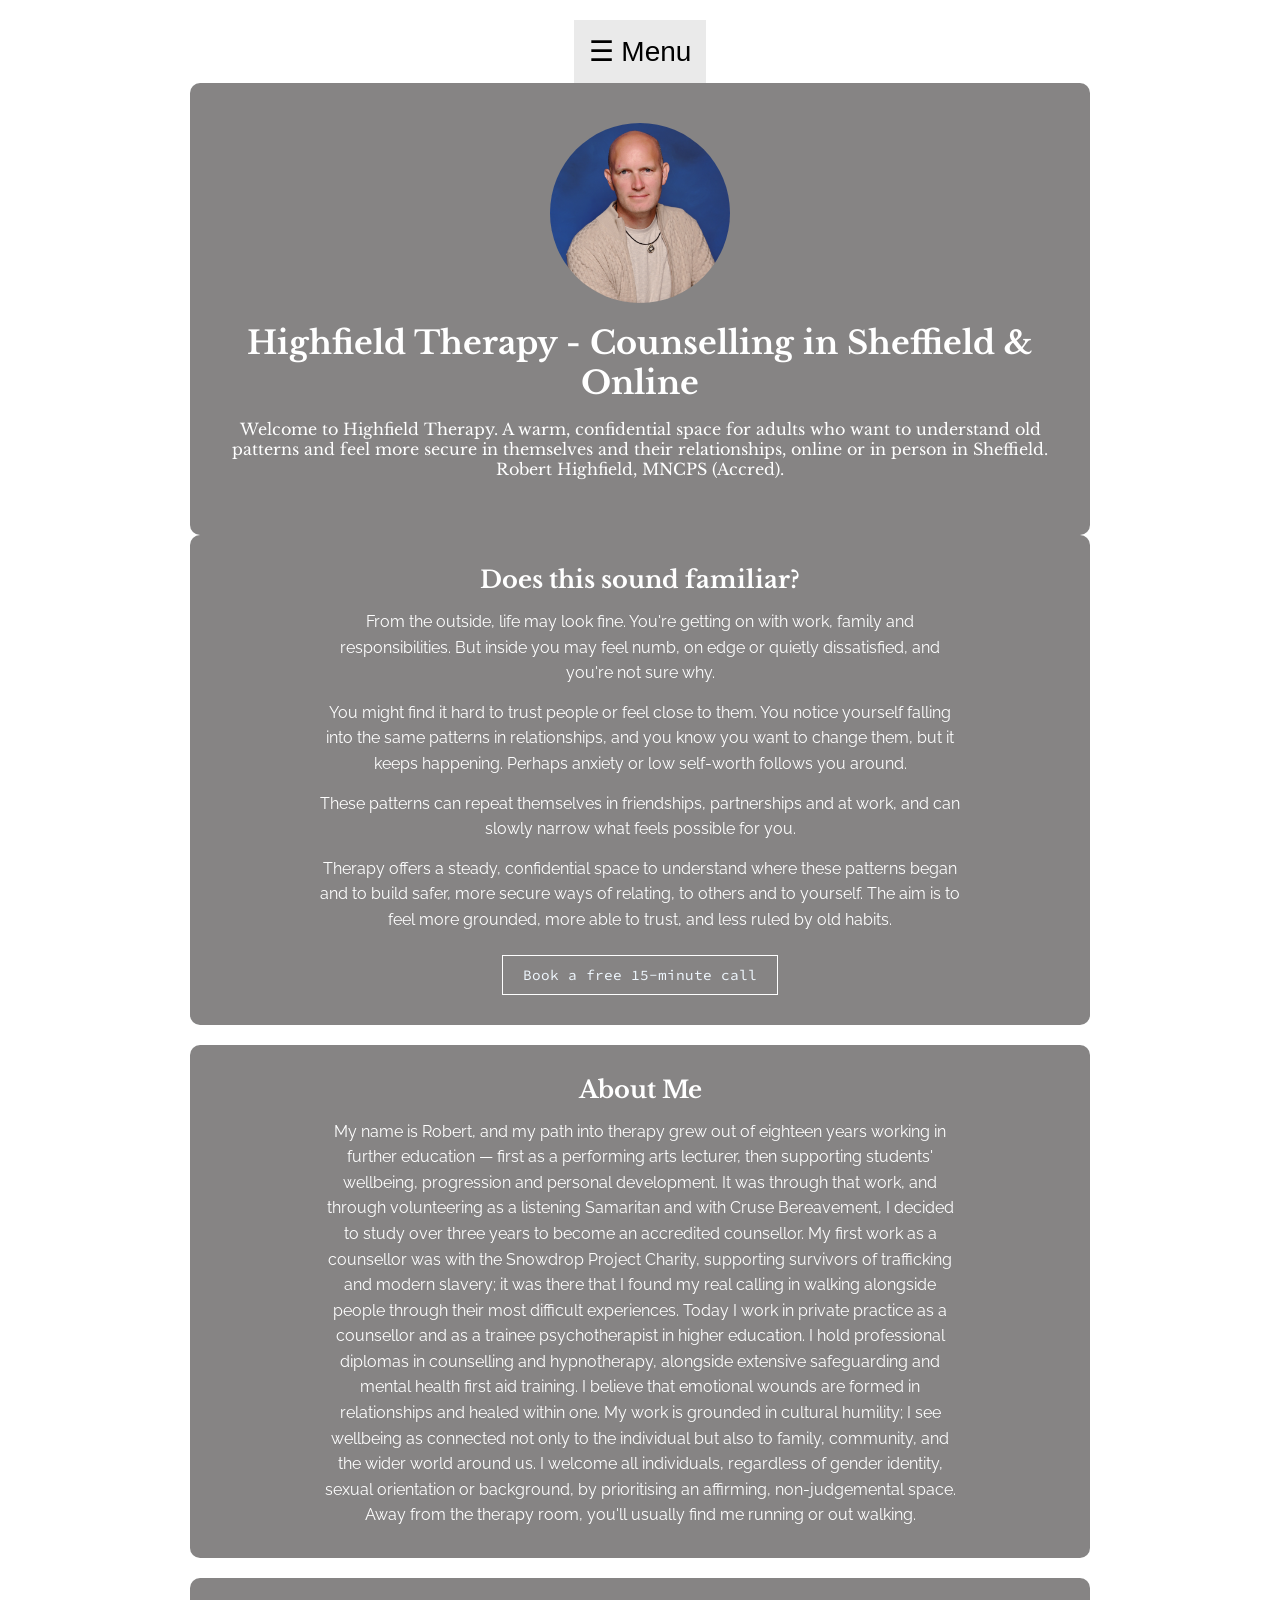
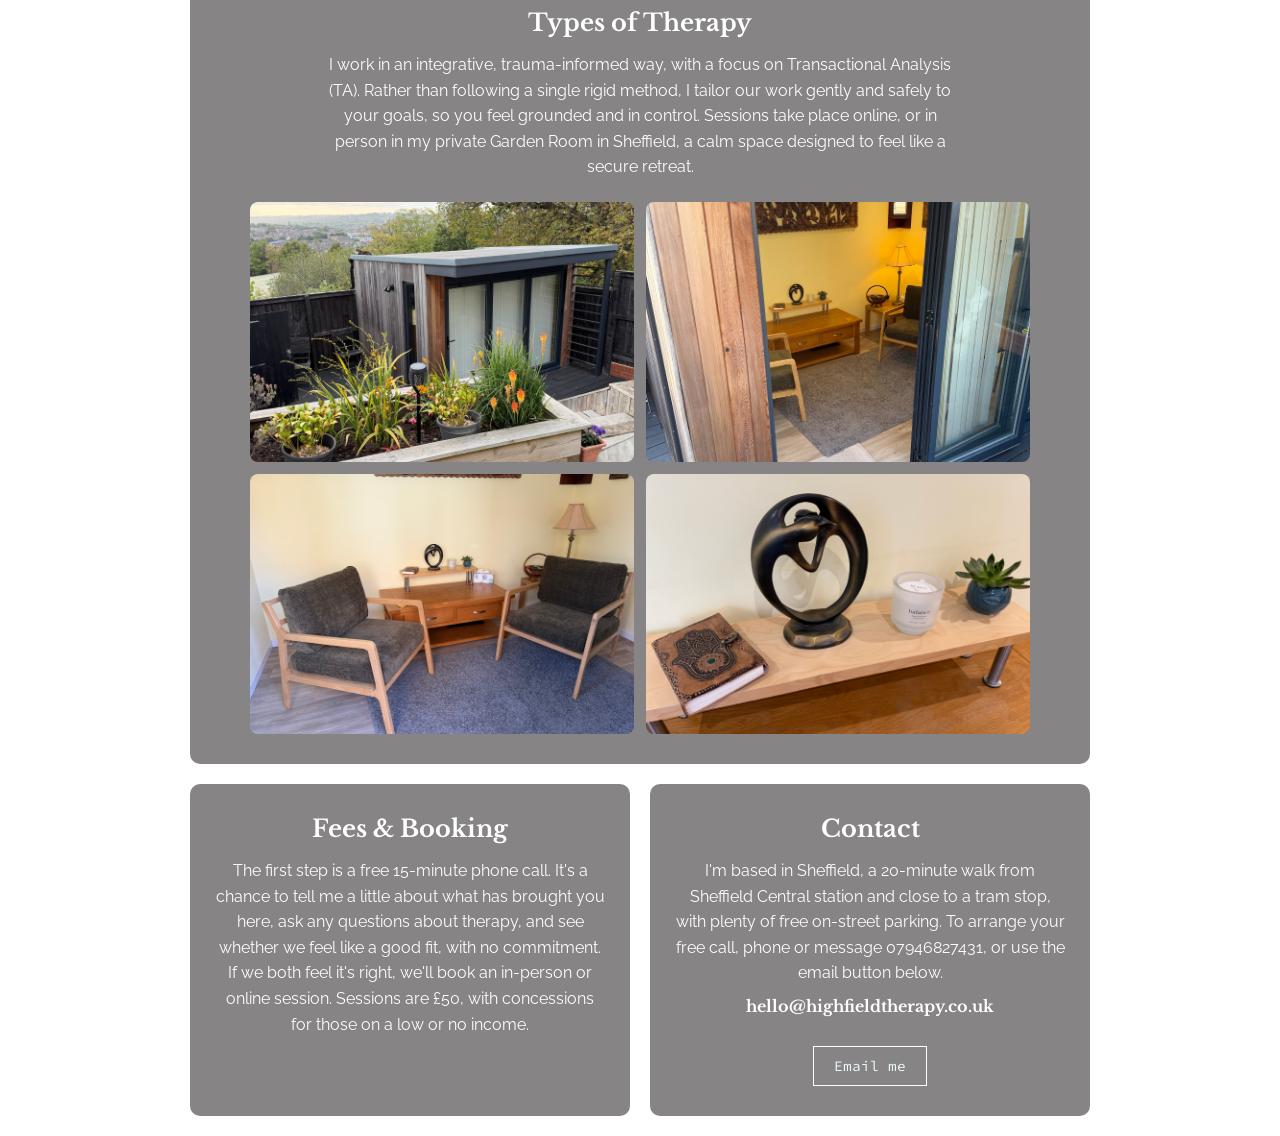
==== index.html @ 1ea90a96 "Refactor index.html to improve structure and styling" ====
<!DOCTYPE html>
<html lang="en-GB">
<head>
    <meta charset="UTF-8">
    <meta name="viewport" content="width=device-width, initial-scale=1.0">
    <title>Counselling in Sheffield &amp; Online | Highfield Therapy</title>
    <meta name="description" content="Warm, confidential counselling in Sheffield and online for adults who want to understand old patterns and feel more secure in themselves and their relationships. NCPS accredited. Book a free 15-minute call.">
    <link rel="canonical" href="https://highfieldtherapy.co.uk/">

    <meta property="og:type" content="website">
    <meta property="og:title" content="Counselling in Sheffield &amp; Online | Highfield Therapy">
    <meta property="og:description" content="A warm, confidential space for adults who want to understand old patterns and feel more secure in themselves and their relationships. Free 15-minute call.">
    <meta property="og:url" content="https://highfieldtherapy.co.uk/">
    <meta property="og:image" content="https://highfieldtherapy.co.uk/Profilephoto.JPG">

    <script type="application/ld+json">
    {
      "@context": "https://schema.org",
      "@type": "ProfessionalService",
      "name": "Highfield Therapy",
      "description": "Counselling in Sheffield and online for adults, with a focus on relational patterns, trust and self-worth.",
      "url": "https://highfieldtherapy.co.uk/",
      "email": "hello@highfieldtherapy.co.uk",
      "telephone": "+447946827431",
      "areaServed": "Sheffield",
      "priceRange": "£50"
    }
    </script>

    <link rel="stylesheet" href="styles.css">
</head>
<body>
    <style>
  /* Hamburger menu (unchanged) */
  #menu-toggle { display: none; }
  .nav-links { display: none; list-style-type: none; padding: 0; margin: 0; background-color: #f9f9f9; }
  #menu-toggle:checked + .nav-links { display: block; }
  .hamburger { font-size: 28px; cursor: pointer; display: block; padding: 15px; background: #eaeaea; }
  .nav-links li a { display: block; padding: 15px; text-decoration: none; color: #333; border-bottom: 1px solid #ddd; }
  .nav-links li a:hover { background-color: #ddd; }

  /* Profile photo */
  .profile-photo { display: block; margin: 0 auto 20px; width: 180px; height: 180px; object-fit: cover; border-radius: 50%; }

  .Frame { width: min(94vw, 900px); }

  /* Full-width content bands */
  .band { width: min(94vw, 900px); margin: 0 auto 20px; }

  /* Fees and Contact side by side on wider screens */
  .pair { width: min(94vw, 900px); margin: 0 auto 20px; display: grid; grid-template-columns: 1fr; gap: 20px; }

  .section {
    padding: 30px 24px;
    text-align: center;
    background-color: rgba(5,2,2,0.482);
    border-radius: 10px;
    font-family: 'Libre Baskerville', serif;
    color: white;
    scroll-margin-top: 20px;
  }
  .section h2 { font-size: 1.5em; margin: 0 0 15px 0; }
  .section p {
    font-family: 'Raleway', sans-serif;
    font-size: 1em;
    line-height: 1.6em;
    margin: 0 auto 14px;
    max-width: 640px;
  }
  .section p:last-of-type { margin-bottom: 0; }

  /* Call-to-action link, styled like the Contact button */
  .cta {
    display: inline-block;
    margin-top: 22px;
    padding: 10px 20px;
    font-size: 0.9em;
    font-family: 'Source Code Pro', monospace;
    background-color: transparent;
    color: aliceblue;
    border: 1px solid white;
    text-decoration: none;
  }
  .cta:hover { background-color: #d9d5d5dc; color: black; }

  /* Garden room photos */
  .room-photos { display: grid; grid-template-columns: 1fr; gap: 12px; margin: 22px auto 0; max-width: 780px; }
  .room-photos img { width: 100%; height: 260px; object-fit: cover; border-radius: 8px; display: block; }

  @media (min-width: 700px) {
    .pair { grid-template-columns: 1fr 1fr; }
    .room-photos { grid-template-columns: 1fr 1fr; }
  }
</style>

<nav>
  <label for="menu-toggle" class="hamburger">&#9776; Menu</label>
  <input type="checkbox" id="menu-toggle">
  <ul class="nav-links">
    <li><a href="#about">About Me</a></li>
    <li><a href="#therapy">Types of Therapy</a></li>
    <li><a href="#fees">Fees &amp; Booking</a></li>
    <li><a href="#contact">Contact</a></li>
  </ul>
</nav>

<div class="Frame">
    <img src="Profilephoto.JPG" alt="Robert Highfield, counsellor in Sheffield" class="profile-photo">
    <h1 id="Title">Highfield Therapy</h1>
    <p id="Welcome">Welcome to Highfield Therapy. A warm, confidential space for adults who want to understand old patterns and feel more secure in themselves and their relationships, online or in person in Sheffield. Robert Highfield, MNCPS (Accred).</p>
</div>

<div class="band">
  <section id="intro" class="section">
    <h2>Does this sound familiar?</h2>
    <p id="situationText"></p>
    <p id="problemText"></p>
    <p id="implicationText"></p>
    <p id="payoffText"></p>
    <a href="#fees" class="cta" id="ctaBtn"></a>
  </section>
</div>

<div class="band">
  <section id="about" class="section">
    <h2>About Me</h2>
    <p id="aboutText"></p>
  </section>
</div>

<div class="band">
  <section id="therapy" class="section">
    <h2>Types of Therapy</h2>
    <p id="therapyText"></p>
    <div class="room-photos">
      <img src="gardenroom1.jpg" alt="The garden room, a private therapy space in a quiet, leafy part of Sheffield, with steps leading down to the door" loading="lazy">
      <img src="gardenroomopendoor.jpg" alt="The garden room door open, inviting you in" loading="lazy">
      <img src="insidegardenroom.jpg" alt="Two chairs inside the garden room, where our sessions take place" loading="lazy">
      <img src="internaltherapyroom.jpg" alt="A shelf in the therapy room with a candle, a small statue of two figures meeting, a houseplant and a journal" loading="lazy">
    </div>
  </section>
</div>

<div class="pair">
  <section id="fees" class="section">
    <h2>Fees &amp; Booking</h2>
    <p id="feesText"></p>
  </section>
  <section id="contact" class="section">
    <h2>Contact</h2>
    <p id="contactText"></p>
    <h5 id="Email"></h5>
    <button id="submitBtn">Contact Us</button>
  </section>
</div>

    <script src="script.js"></script>
</body>
</html>
---- styles.css ----
@import url('https://fonts.googleapis.com/css2?family=Libre+Baskerville:ital,wght@0,400;0,700;1,400&family=Raleway:wght@100..900&family=Source+Code+Pro:wght@200..900&display=swap'); *,*::before,*::after{box-sizing:border-box}body{margin:0;padding:0;min-height:100vh;font-family:Arial,sans-serif;background:url('https://images.unsplash.com/photo-1503435980610-a51f3ddfee50?q=80&w=1287&auto=format&fit=crop&ixlib=rb-4.1.0&ixid=M3wxMjA3fDB8MHxwaG90by1wYWdlfHx8fGVufDB8fHx8fA%3D%3D') center / cover no-repeat fixed;display:flex;flex-direction:column;align-items:center;justify-content:flex-start;padding-top:20px}.navbar{width:100%;background-color:rgba(0,0,0,0.5);padding:15px 0;position:sticky;top:0;z-index:100;margin-bottom:20px}.nav-links{list-style:none;display:flex;justify-content:center;gap:30px;margin:0;padding:0}.nav-link{color:white;text-decoration:none;font-family:'Libre Baskerville',serif;font-size:1.1em;padding:8px 15px;border-bottom:2px solid transparent;transition:border-color 0.3s ease}.nav-link:hover{border-bottom-color:white}.nav-link.active{border-bottom:2px solid white}.Frame{padding:40px 20px;text-align:center;background-color:rgba(5,2,2,0.482);border-radius:10px;width:min(92vw,420px);min-height:400px;font-family:'Libre Baskerville',serif;color:white}h1{font-size:2em;margin:0 0 15px 0}h5{font-size:1em;margin:10px 0}#Paragraph{font-family:'Raleway',sans-serif;font-size:1em;line-height:1.6em;margin:15px 0}#submitBtn{margin-top:20px;padding:10px 20px;font-size:0.9em;font-family:'Source Code Pro',monospace;background-color:transparent;color:aliceblue;border:1px solid white;cursor:pointer}#submitBtn:hover{background-color:#d9d5d5dc;color:black}
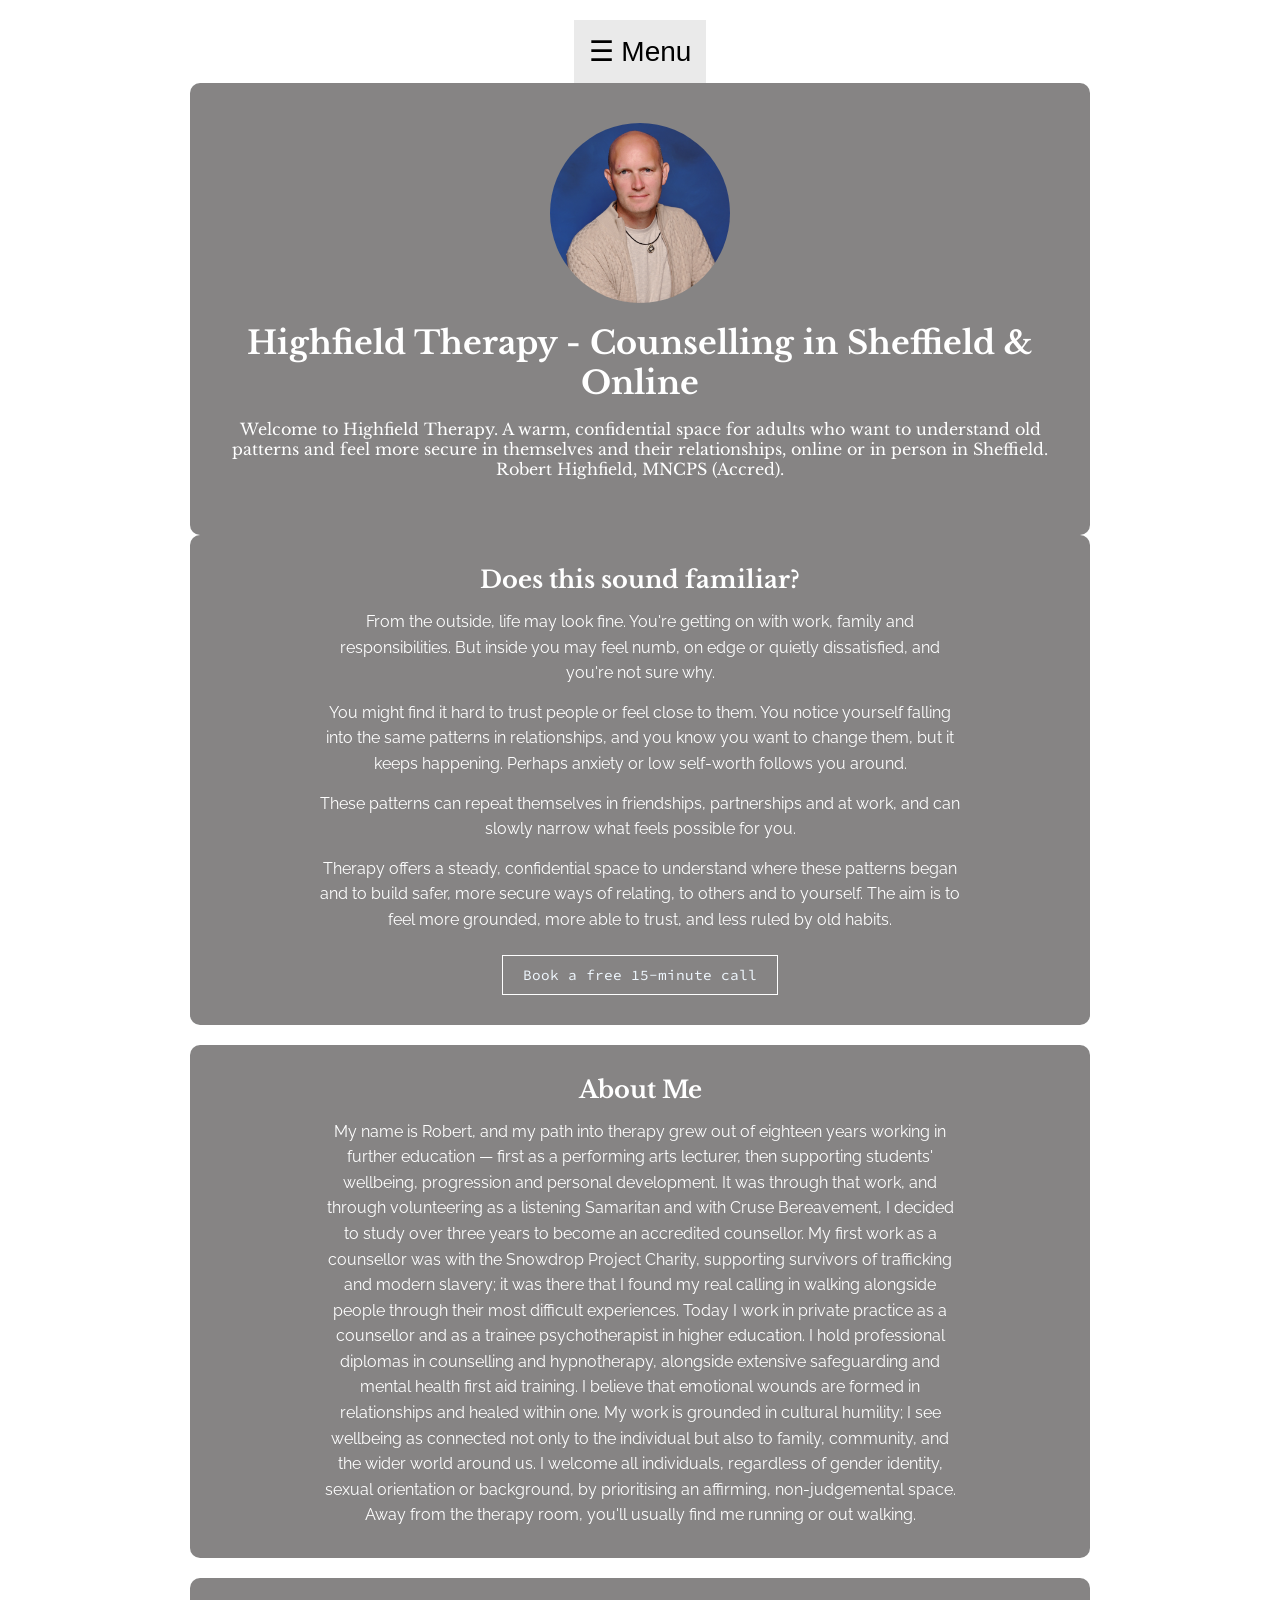
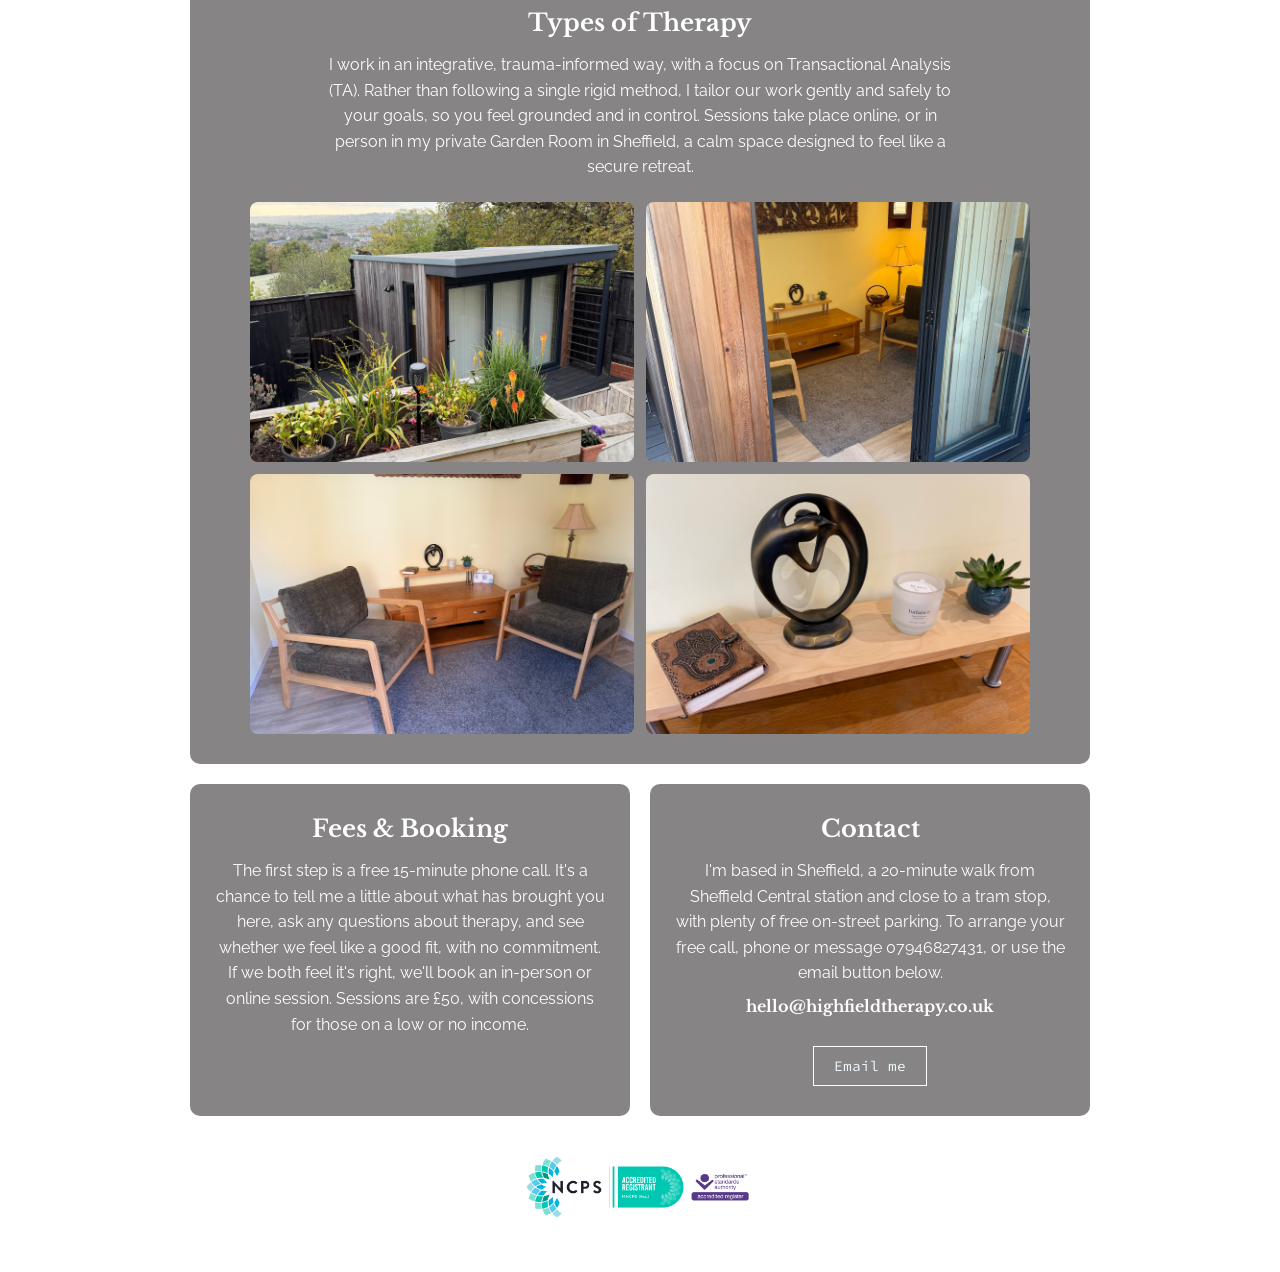
==== commit e62aee59: "Add footer section with logo panel Added a footer with membership logos for clarity." ====
--- a/index.html
+++ b/index.html
@@ -87,6 +87,11 @@
   .room-photos { display: grid; grid-template-columns: 1fr; gap: 12px; margin: 22px auto 0; max-width: 780px; }
   .room-photos img { width: 100%; height: 260px; object-fit: cover; border-radius: 8px; display: block; }
 
+  /* Membership logos in the footer, on a light panel so they stay clear */
+  .site-footer { width: min(94vw, 900px); margin: 0 auto 30px; text-align: center; }
+  .logo-panel { display: inline-block; background: rgba(255,255,255,0.93); border-radius: 10px; padding: 14px 22px; }
+  .logo-panel img { display: block; width: 100%; max-width: 240px; height: auto; }
+
   @media (min-width: 700px) {
     .pair { grid-template-columns: 1fr 1fr; }
     .room-photos { grid-template-columns: 1fr 1fr; }
@@ -154,6 +159,12 @@
   </section>
 </div>
 
+<footer class="site-footer">
+  <div class="logo-panel">
+    <img src="ncpsaccreg.png" alt="NCPS Individual Accredited Registrant logo">
+  </div>
+</footer>
+
     <script src="script.js"></script>
 </body>
 </html>
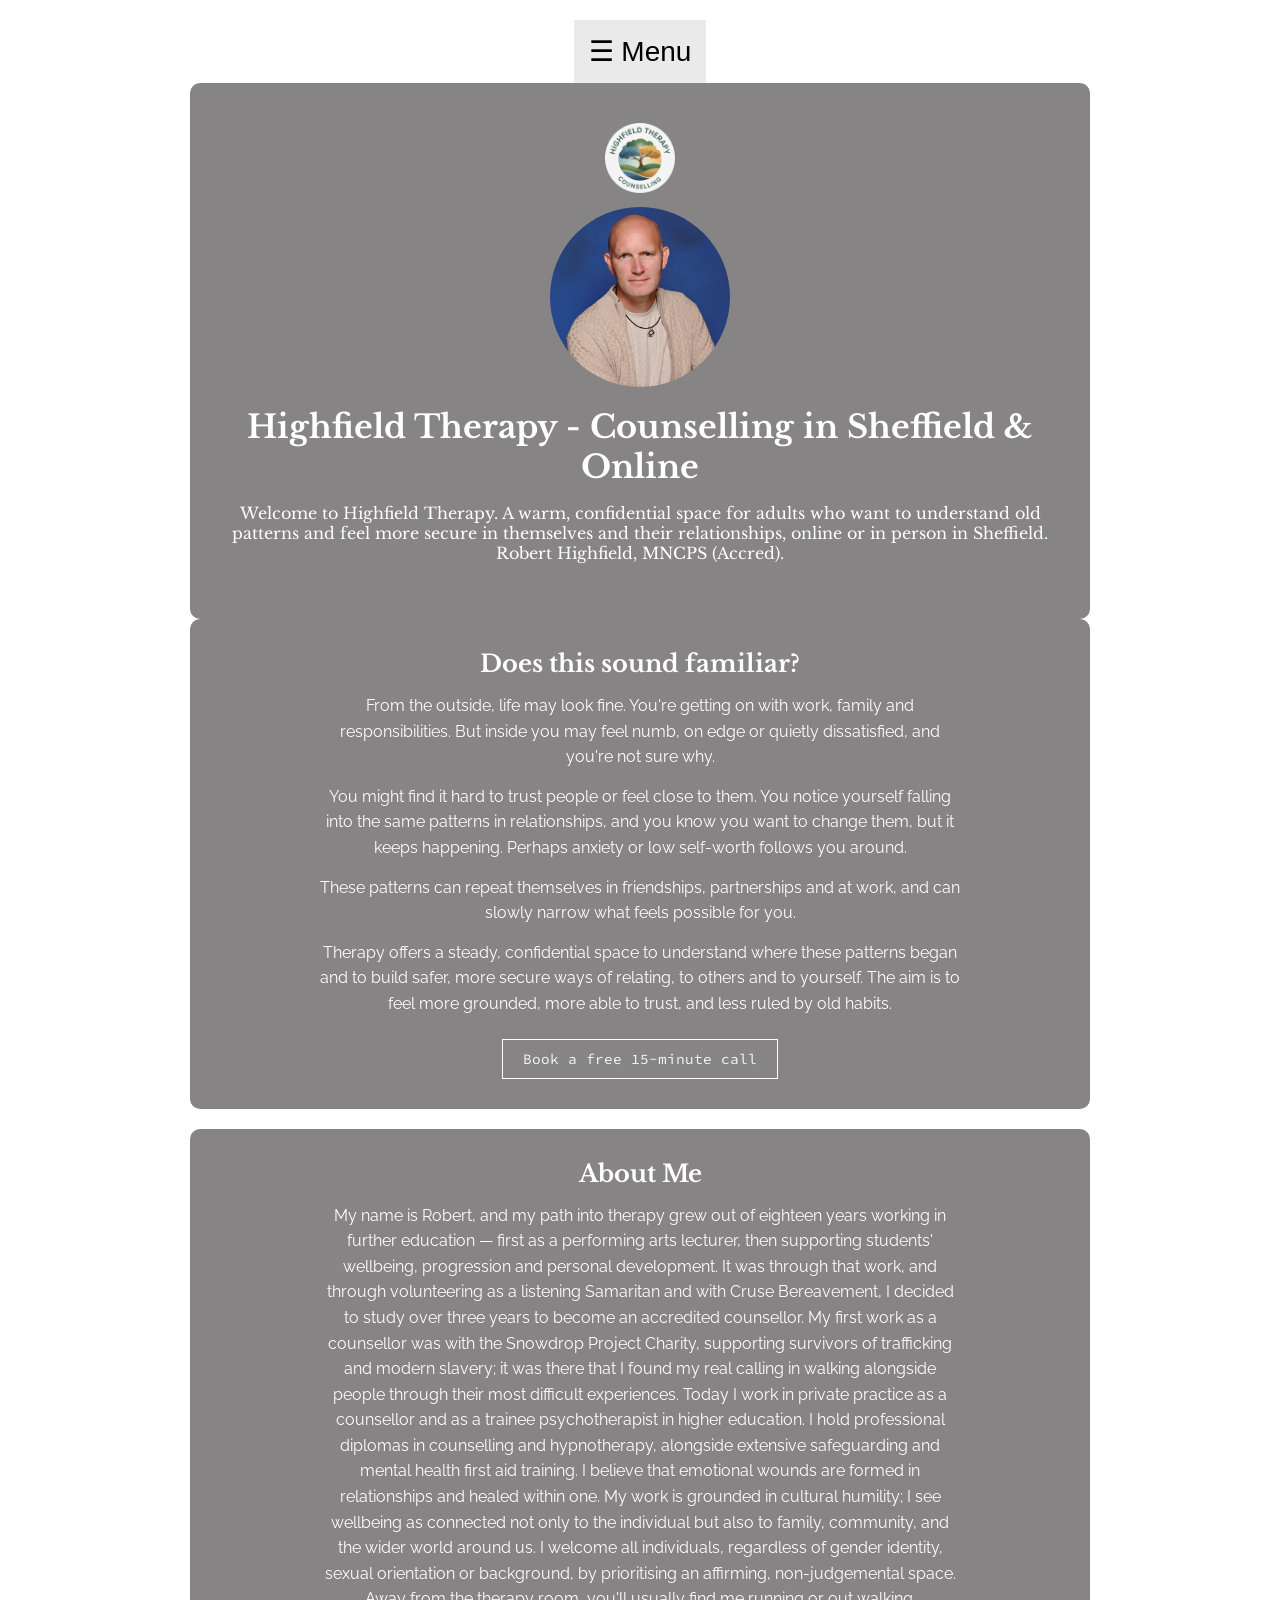
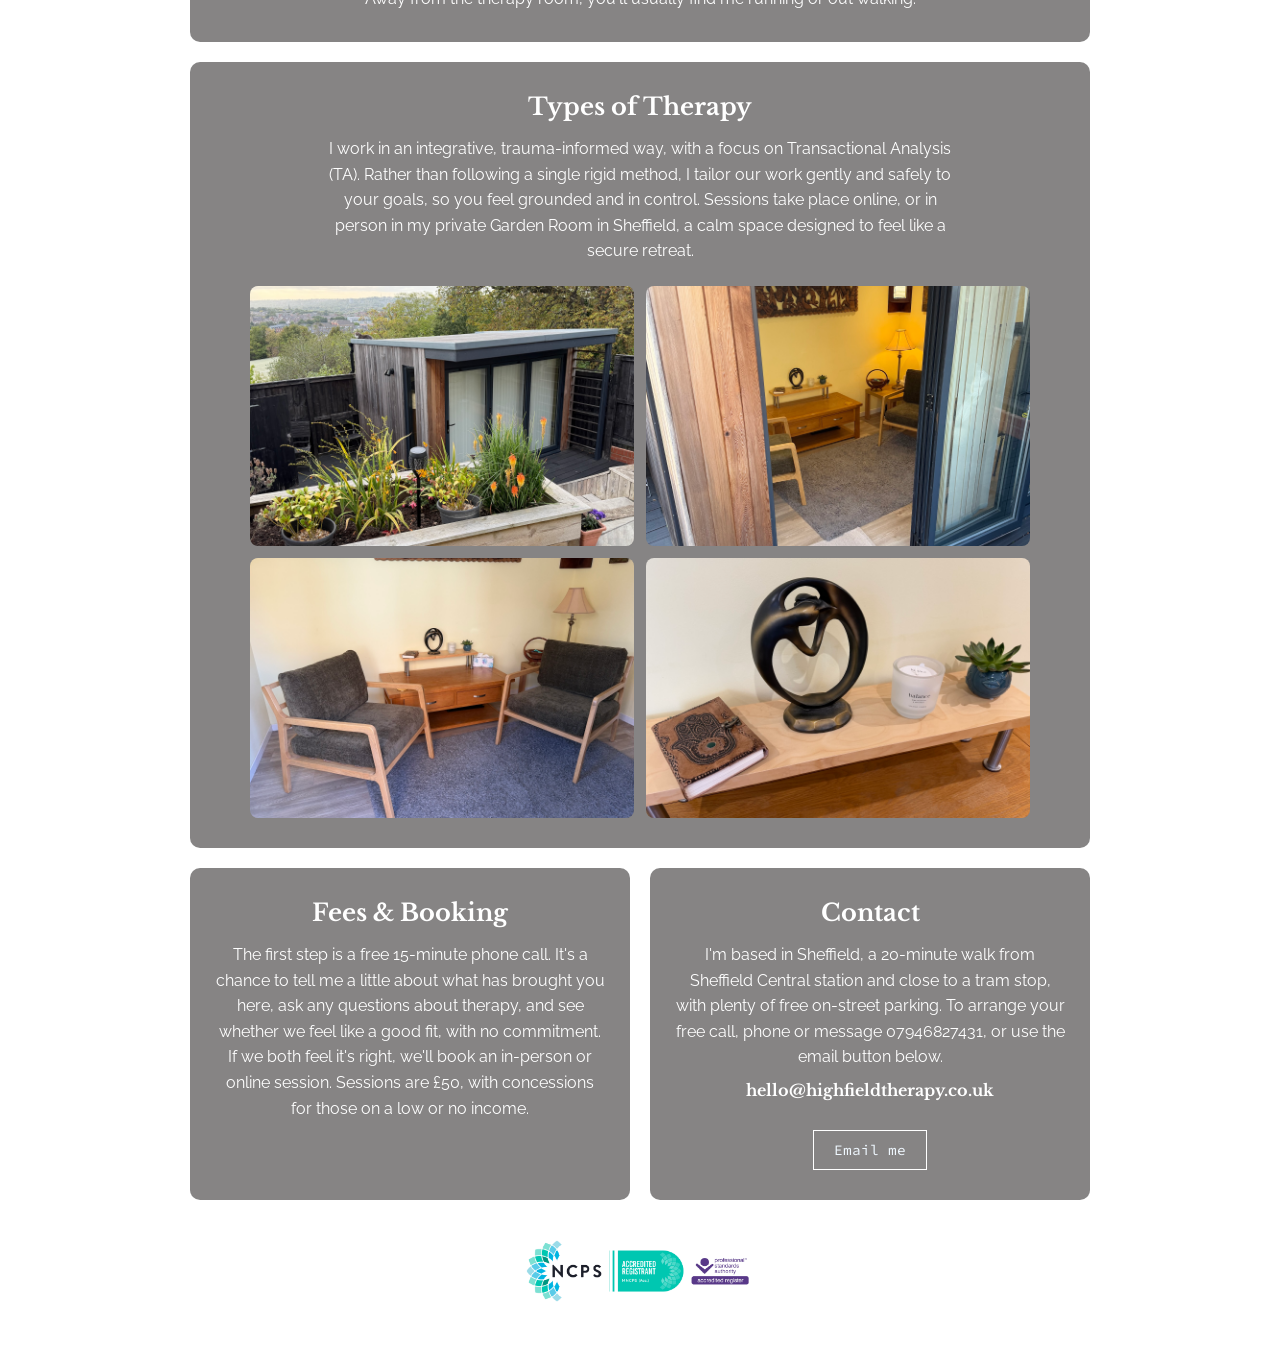
==== commit 5086003c: "Update index.html" ====
--- a/index.html
+++ b/index.html
@@ -6,6 +6,7 @@
     <title>Counselling in Sheffield &amp; Online | Highfield Therapy</title>
     <meta name="description" content="Warm, confidential counselling in Sheffield and online for adults who want to understand old patterns and feel more secure in themselves and their relationships. NCPS accredited. Book a free 15-minute call.">
     <link rel="canonical" href="https://highfieldtherapy.co.uk/">
+    <link rel="icon" type="image/png" href="favicon.png">
 
     <meta property="og:type" content="website">
     <meta property="og:title" content="Counselling in Sheffield &amp; Online | Highfield Therapy">
@@ -20,6 +21,7 @@
       "name": "Highfield Therapy",
       "description": "Counselling in Sheffield and online for adults, with a focus on relational patterns, trust and self-worth.",
       "url": "https://highfieldtherapy.co.uk/",
+      "logo": "https://highfieldtherapy.co.uk/logo-600.png",
       "email": "hello@highfieldtherapy.co.uk",
       "telephone": "+447946827431",
       "areaServed": "Sheffield",
@@ -38,6 +40,9 @@
   .hamburger { font-size: 28px; cursor: pointer; display: block; padding: 15px; background: #eaeaea; }
   .nav-links li a { display: block; padding: 15px; text-decoration: none; color: #333; border-bottom: 1px solid #ddd; }
   .nav-links li a:hover { background-color: #ddd; }
+
+  /* Brand logo above the profile photo */
+  .brand-logo { display: block; margin: 0 auto 14px; width: 70px; height: 70px; }
 
   /* Profile photo */
   .profile-photo { display: block; margin: 0 auto 20px; width: 180px; height: 180px; object-fit: cover; border-radius: 50%; }
@@ -110,6 +115,7 @@
 </nav>
 
 <div class="Frame">
+    <img src="logo-600.png" alt="Highfield Therapy Counselling logo" class="brand-logo" width="70" height="70">
     <img src="Profilephoto.JPG" alt="Robert Highfield, counsellor in Sheffield" class="profile-photo">
     <h1 id="Title">Highfield Therapy</h1>
     <p id="Welcome">Welcome to Highfield Therapy. A warm, confidential space for adults who want to understand old patterns and feel more secure in themselves and their relationships, online or in person in Sheffield. Robert Highfield, MNCPS (Accred).</p>
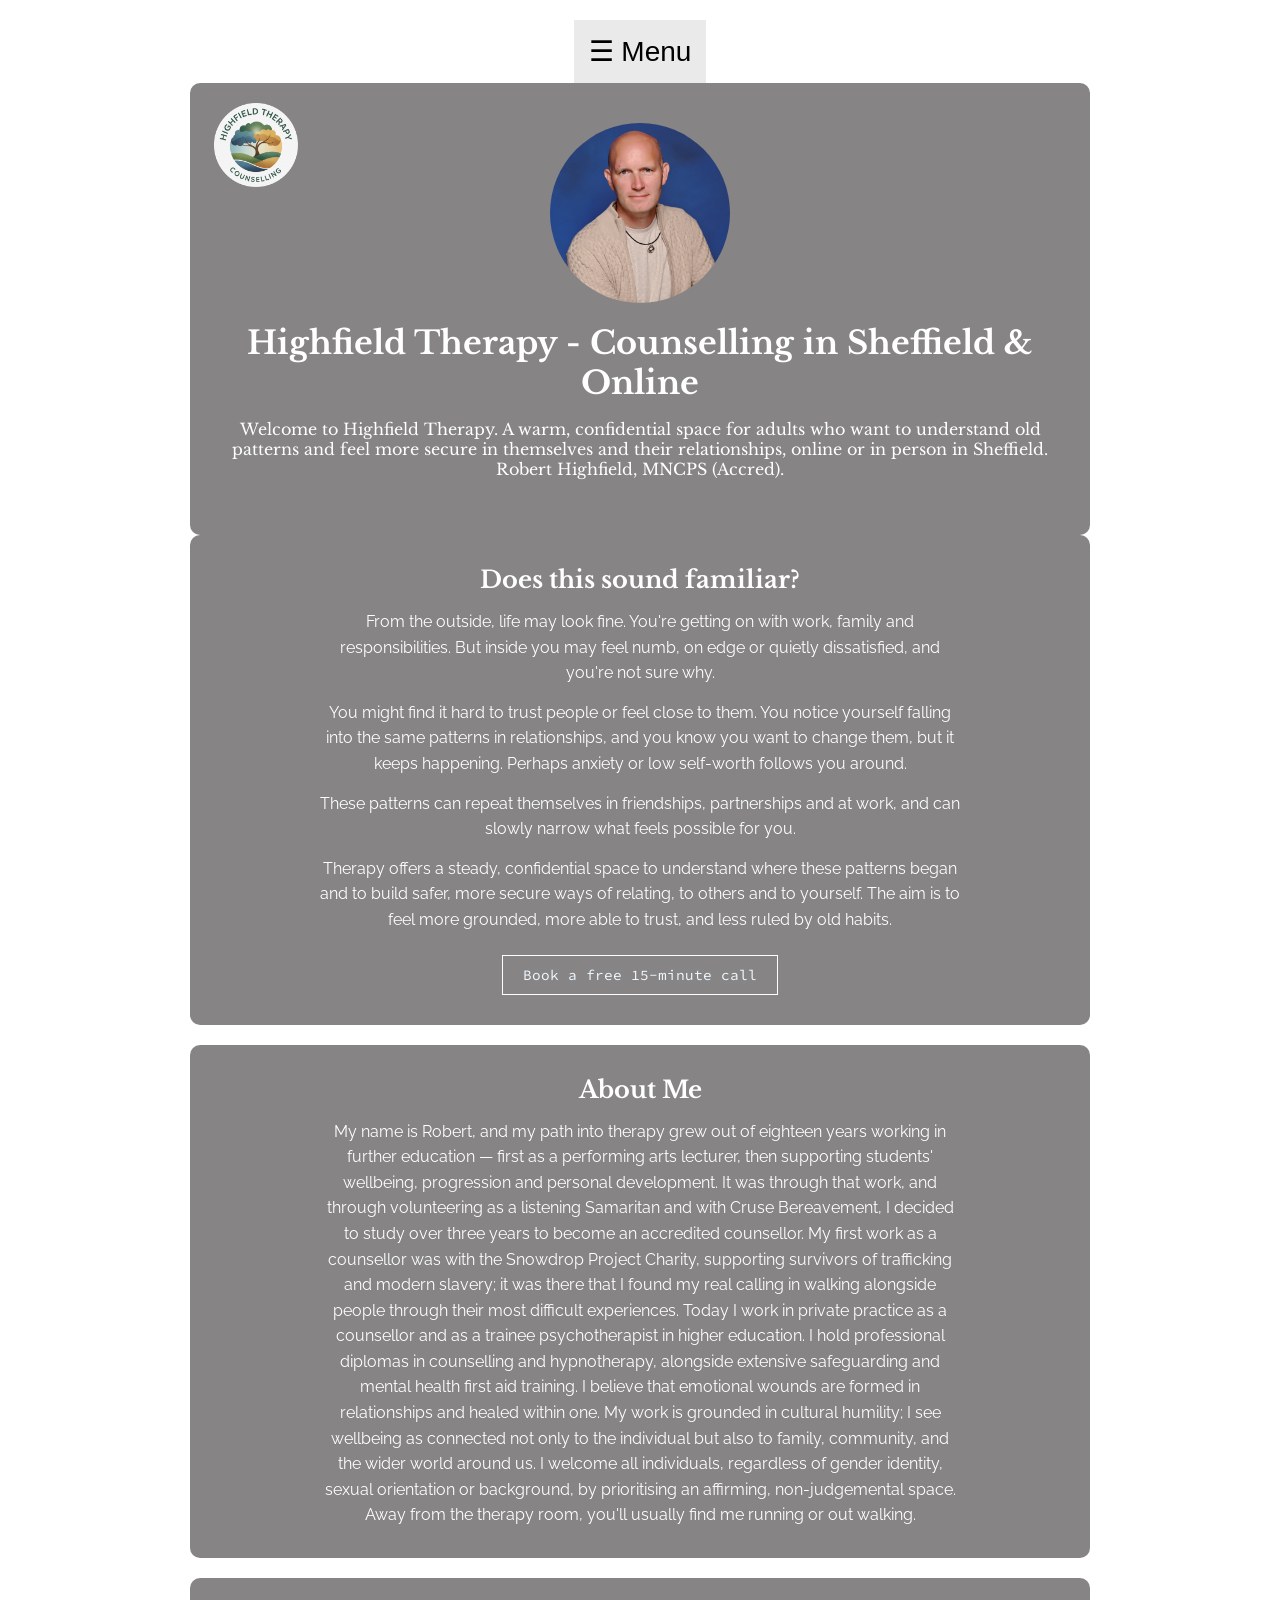
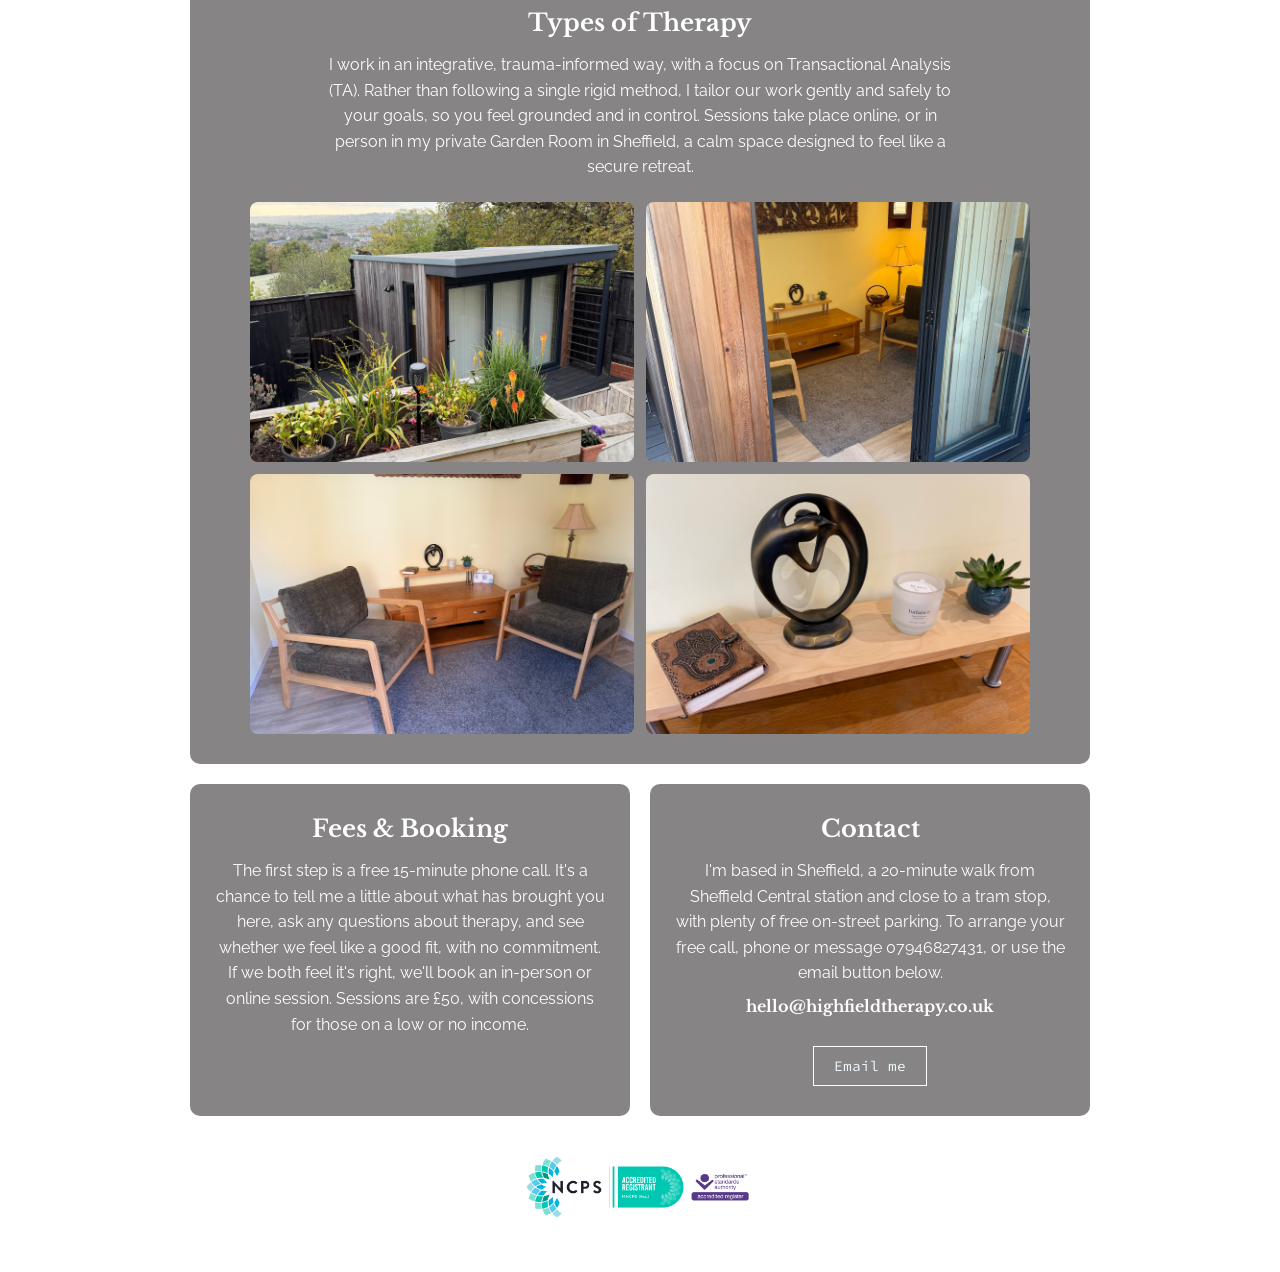
==== commit 604205eb: "Adjust brand logo styles for better layout Updated brand logo positioning and size for responsivenes" ====
--- a/index.html
+++ b/index.html
@@ -42,12 +42,15 @@
   .nav-links li a:hover { background-color: #ddd; }
 
   /* Brand logo above the profile photo */
-  .brand-logo { display: block; margin: 0 auto 14px; width: 70px; height: 70px; }
+  .brand-logo { position: absolute; top: 14px; left: 14px; width: 52px; height: 52px; }
+  @media (min-width: 700px) {
+    .brand-logo { top: 20px; left: 24px; width: 84px; height: 84px; }
+  }
 
   /* Profile photo */
   .profile-photo { display: block; margin: 0 auto 20px; width: 180px; height: 180px; object-fit: cover; border-radius: 50%; }
 
-  .Frame { width: min(94vw, 900px); }
+  .Frame { width: min(94vw, 900px); position: relative; }
 
   /* Full-width content bands */
   .band { width: min(94vw, 900px); margin: 0 auto 20px; }
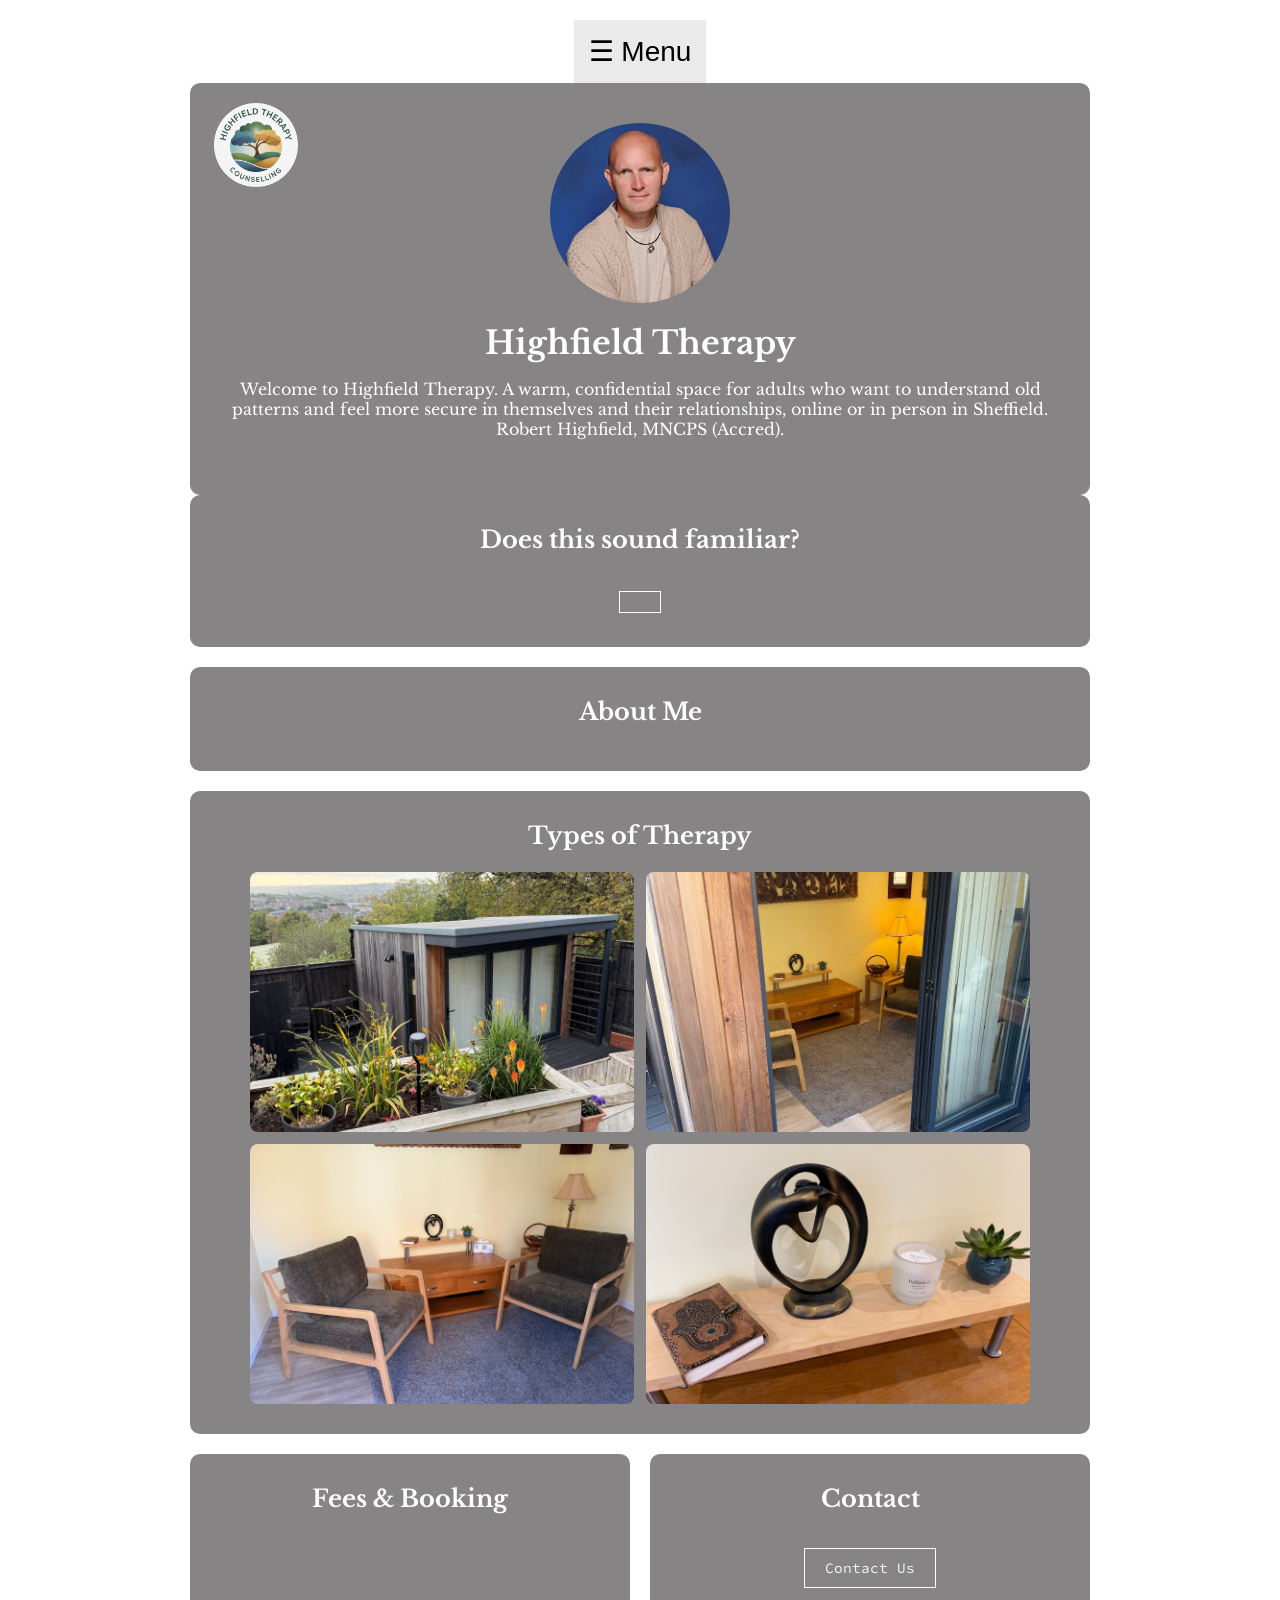
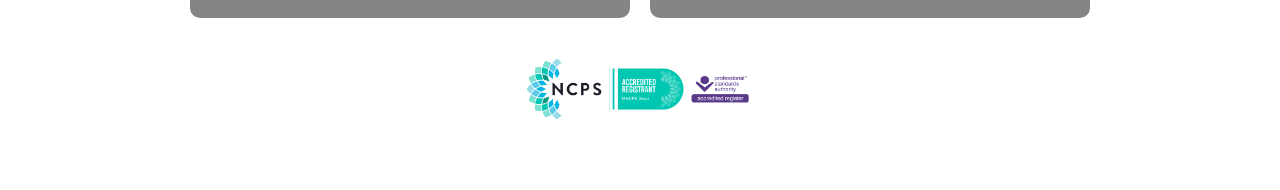
==== commit 5f8e0b96: "Add verified seal for professional verification Added a verified seal section with a script for veri" ====
--- a/index.html
+++ b/index.html
@@ -172,8 +172,11 @@
   <div class="logo-panel">
     <img src="ncpsaccreg.png" alt="NCPS Individual Accredited Registrant logo">
   </div>
+
+  <div class="verified-seal" style="margin-top: 16px;">
+    <!-- Professional verification provided by Psychology Today -->
+    <a href="https://www.psychologytoday.com/profile/1792340" class="sx-verified-seal"></a>
+    <script type="text/javascript" src="https://member.psychologytoday.com/verified-seal.js" data-badge="15" data-id="1792340" data-code="aHR0cHM6Ly93d3cucHN5Y2hvbG9neXRvZGF5LmNvbS9hcGkvdmVyaWZpZWQtc2VhbC9zZWFscy8xNS9wcm9maWxlLzE3OTIzNDA/Y2FsbGJhY2s9c3hjYWxsYmFjaw=="></script>
+    <!-- End Verification -->
+  </div>
 </footer>
-
-    <script src="script.js"></script>
-</body>
-</html>
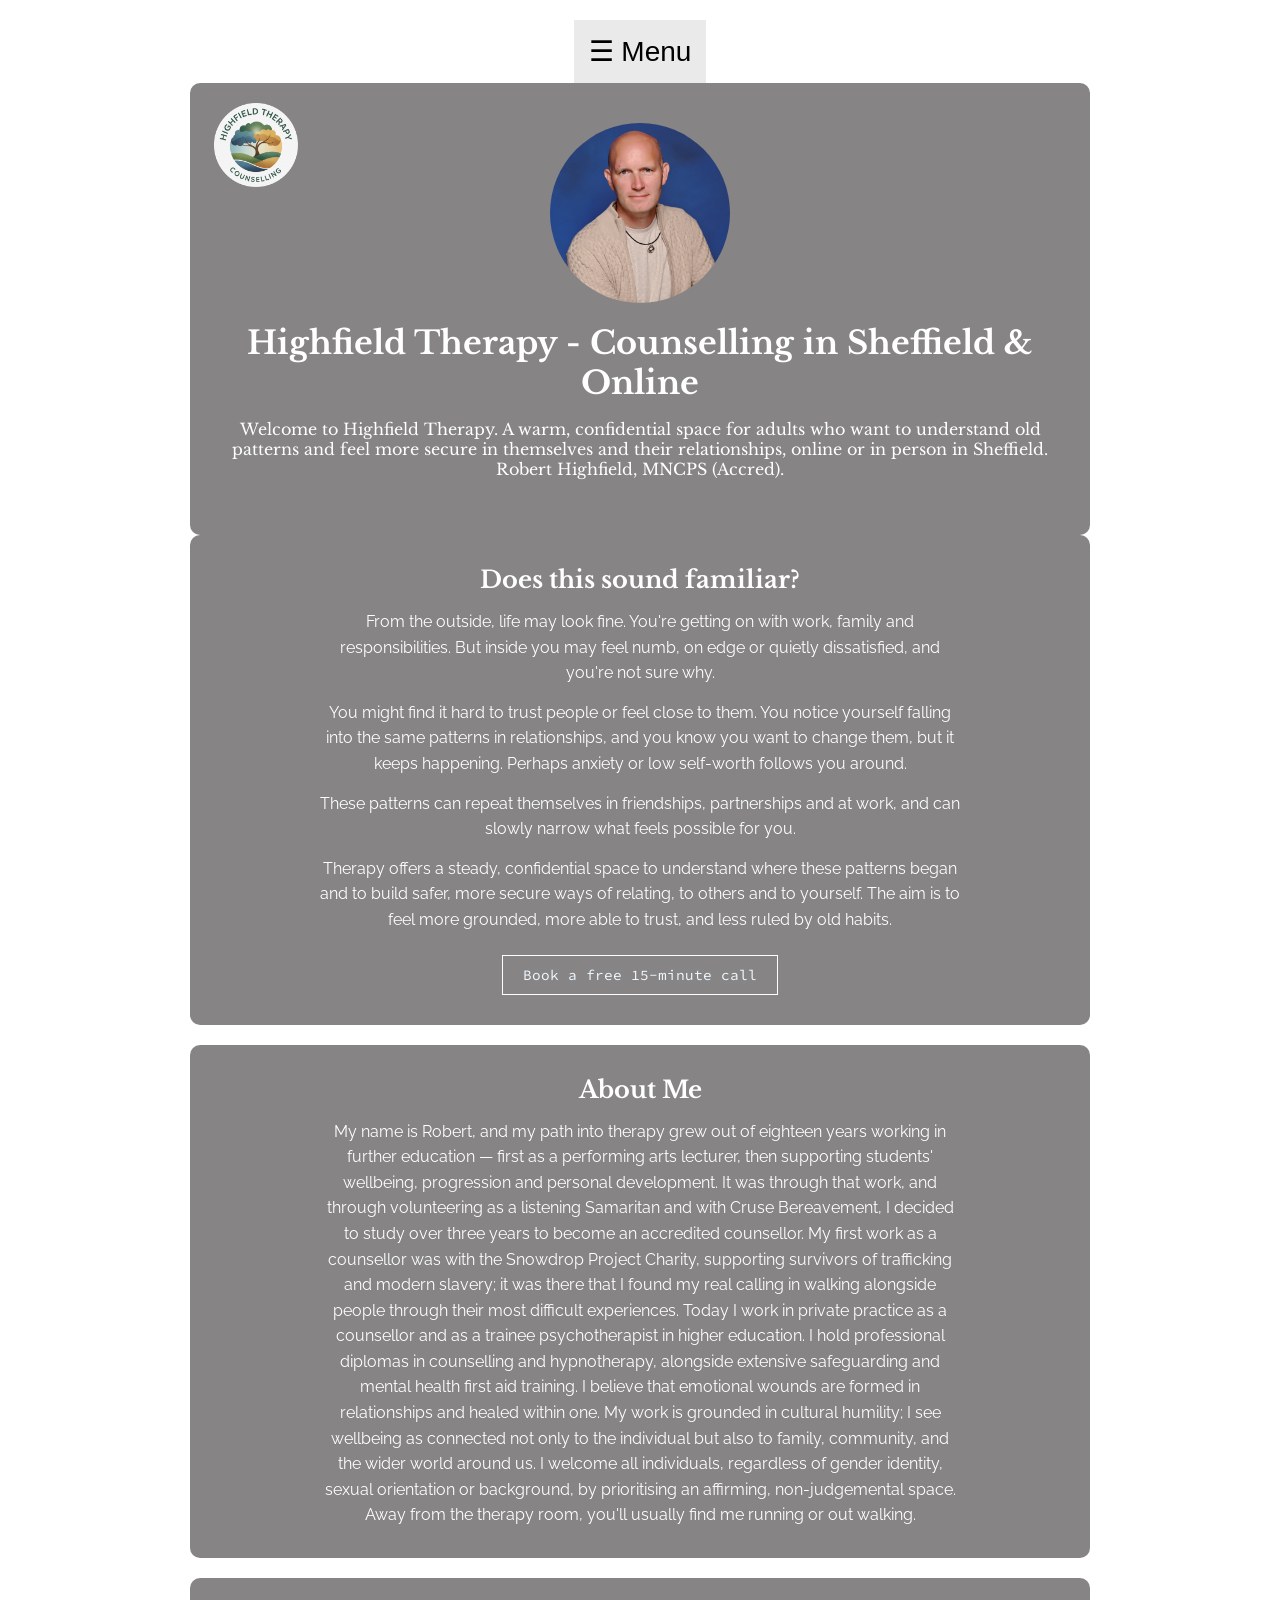
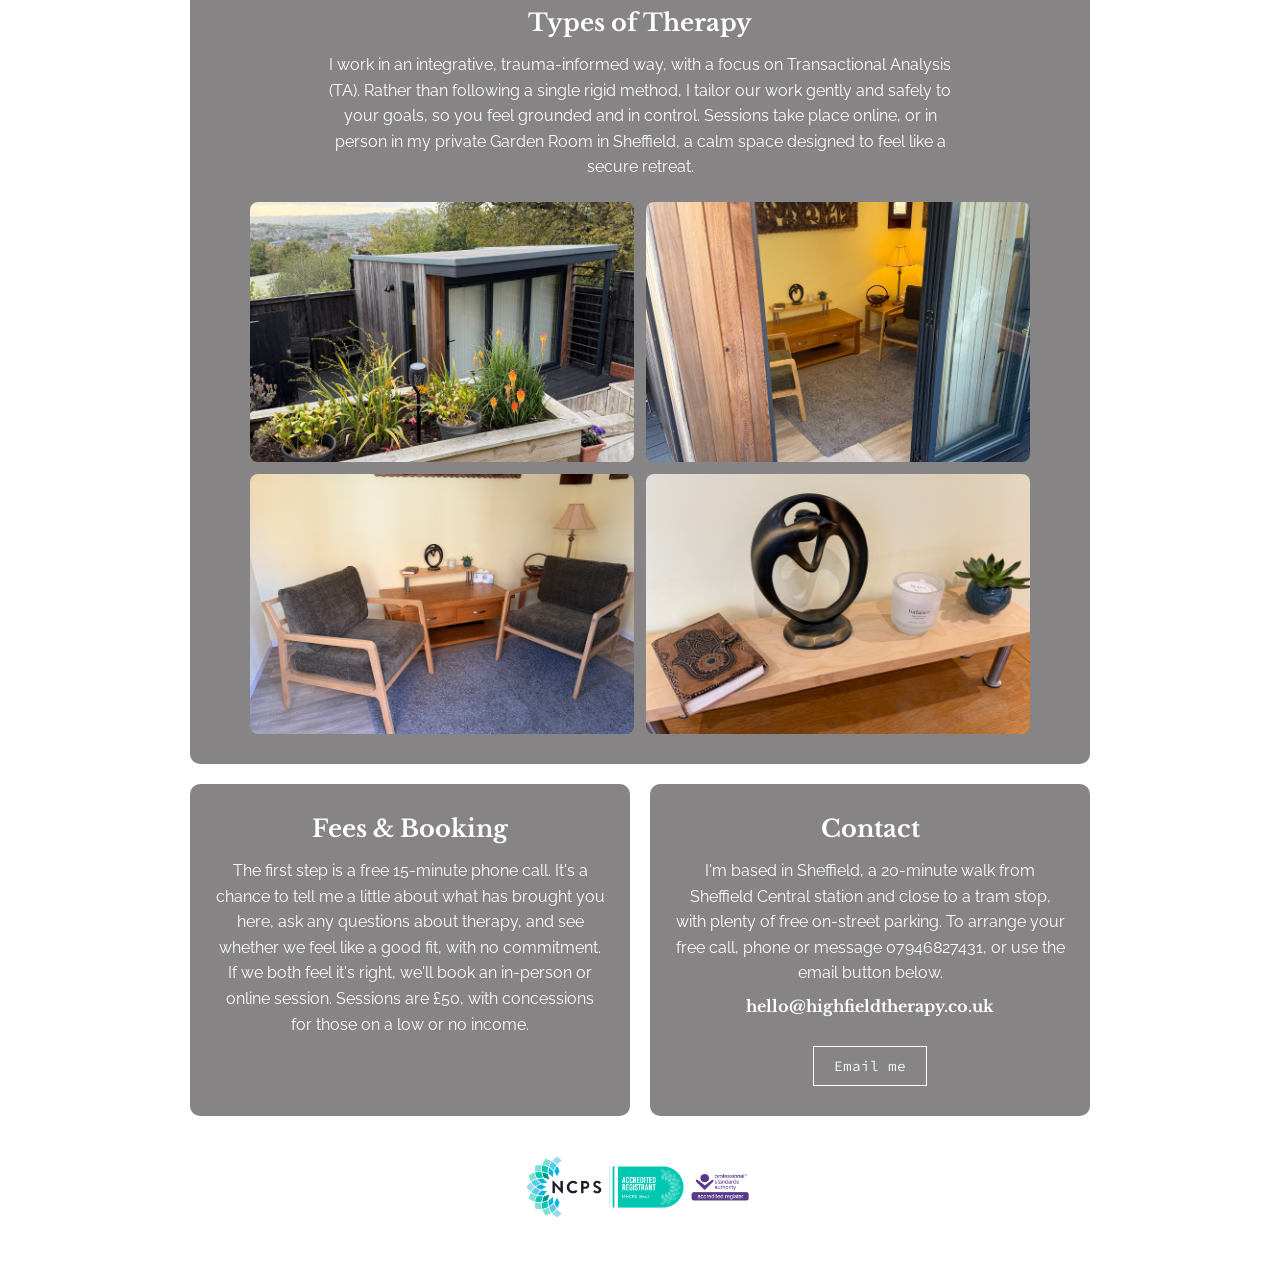
==== commit 9f571101: "Add script tag for external JavaScript file" ====
--- a/index.html
+++ b/index.html
@@ -180,3 +180,7 @@
     <!-- End Verification -->
   </div>
 </footer>
+
+    <script src="script.js"></script>
+</body>
+</html>
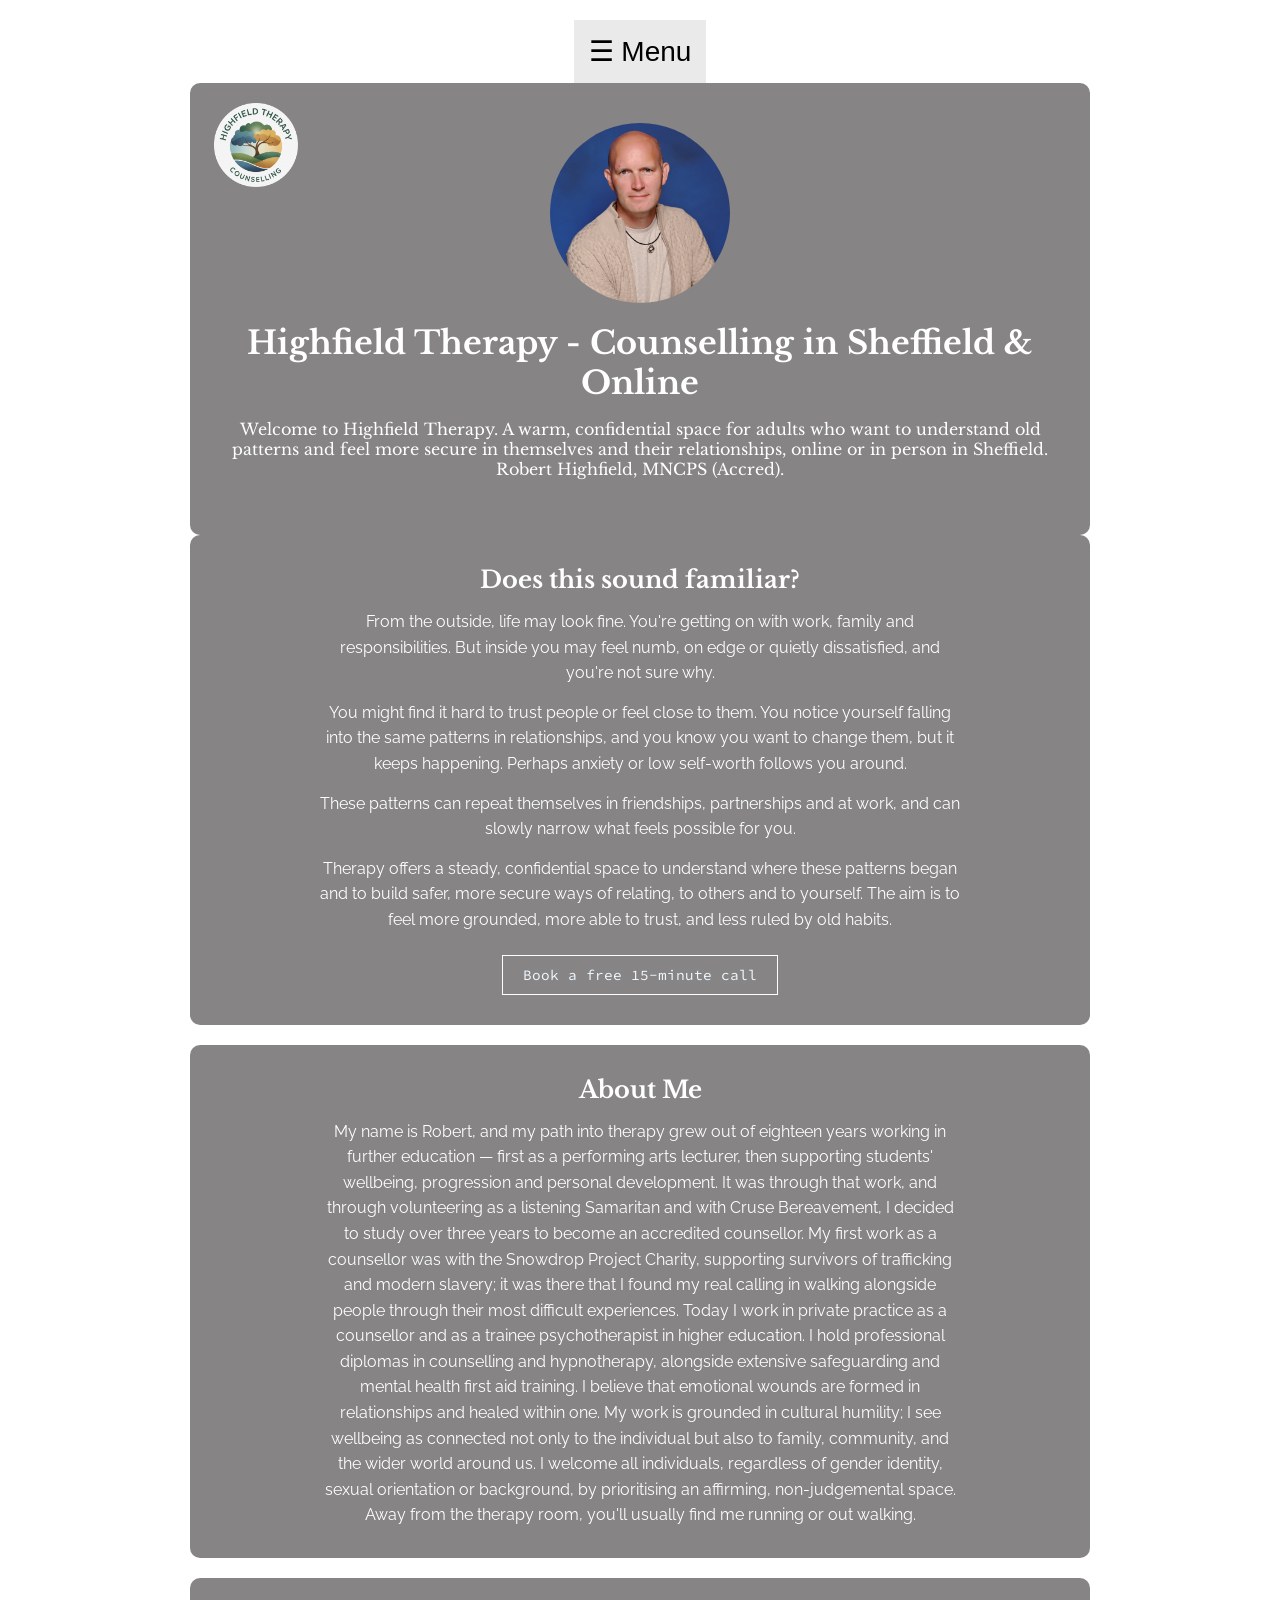
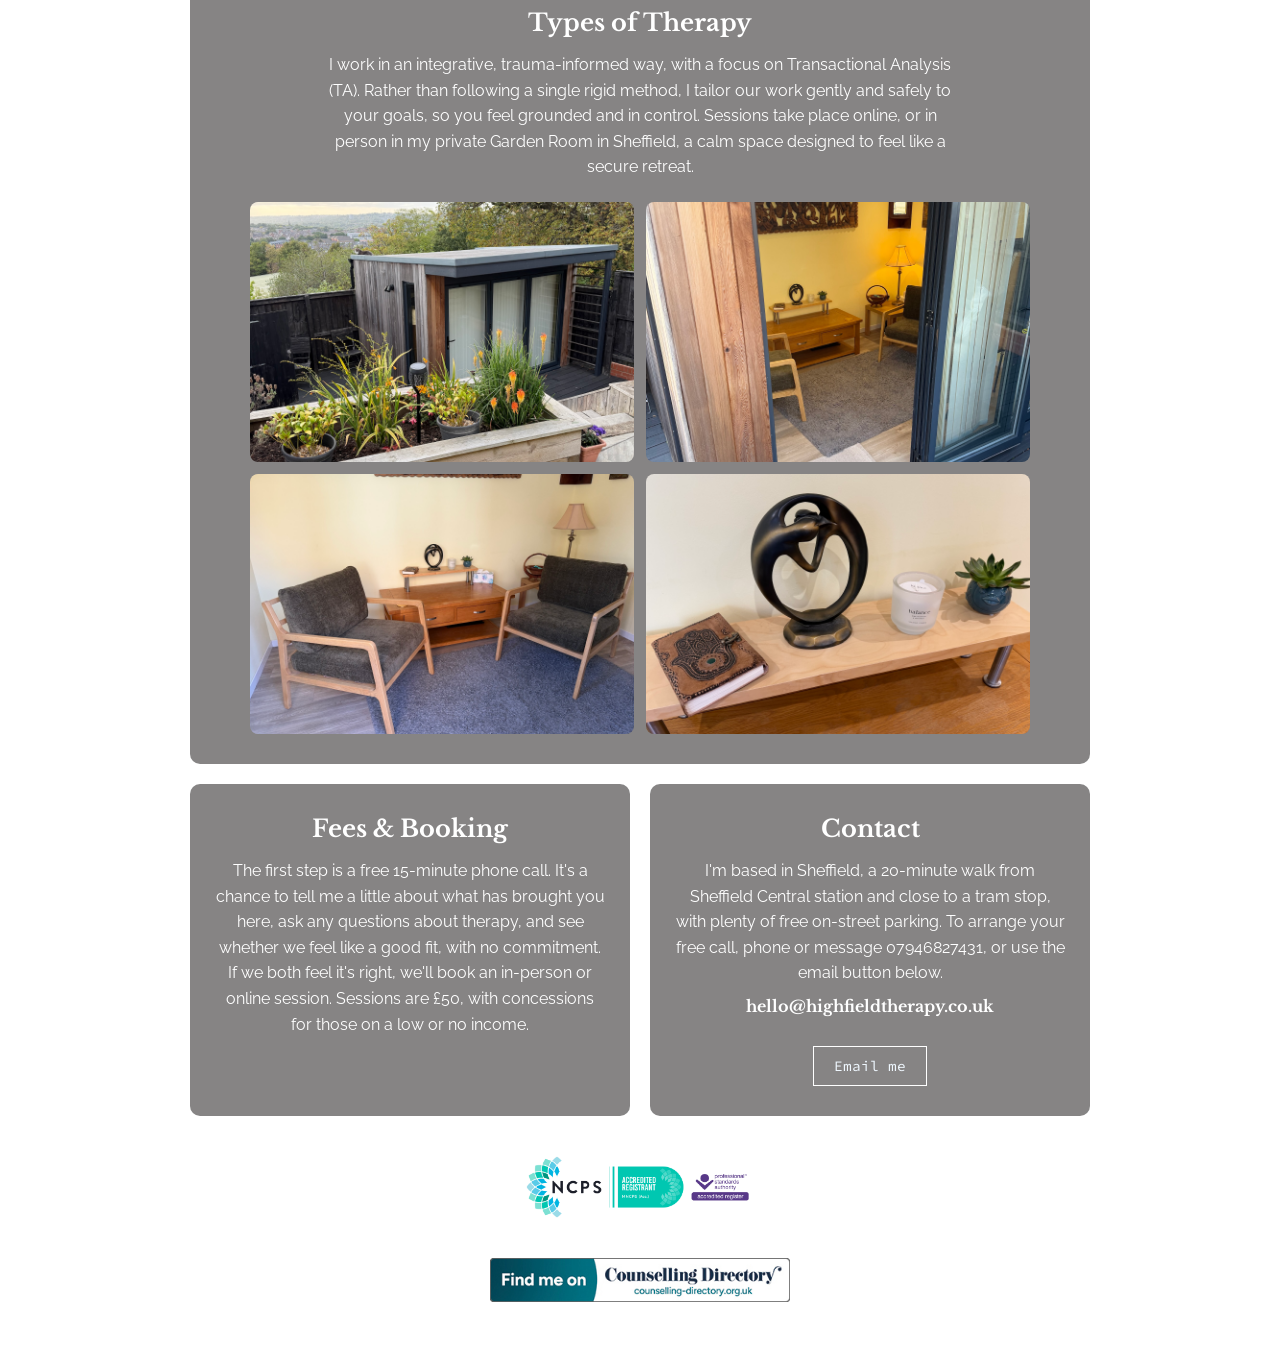
==== commit 8429c9f2: "Update index.html" ====
--- a/index.html
+++ b/index.html
@@ -173,6 +173,12 @@
     <img src="ncpsaccreg.png" alt="NCPS Individual Accredited Registrant logo">
   </div>
 
+  <div style="margin-top: 16px;">
+    <a href="https://www.counselling-directory.org.uk/counsellors/robert-highfield" target="_blank" rel="noopener">
+      <img src="counsellingdirectory.png" alt="Find me on Counselling Directory" style="display: block; margin: 0 auto; width: 100%; max-width: 300px; height: auto;">
+    </a>
+  </div>
+
   <div class="verified-seal" style="margin-top: 16px;">
     <!-- Professional verification provided by Psychology Today -->
     <a href="https://www.psychologytoday.com/profile/1792340" class="sx-verified-seal"></a>
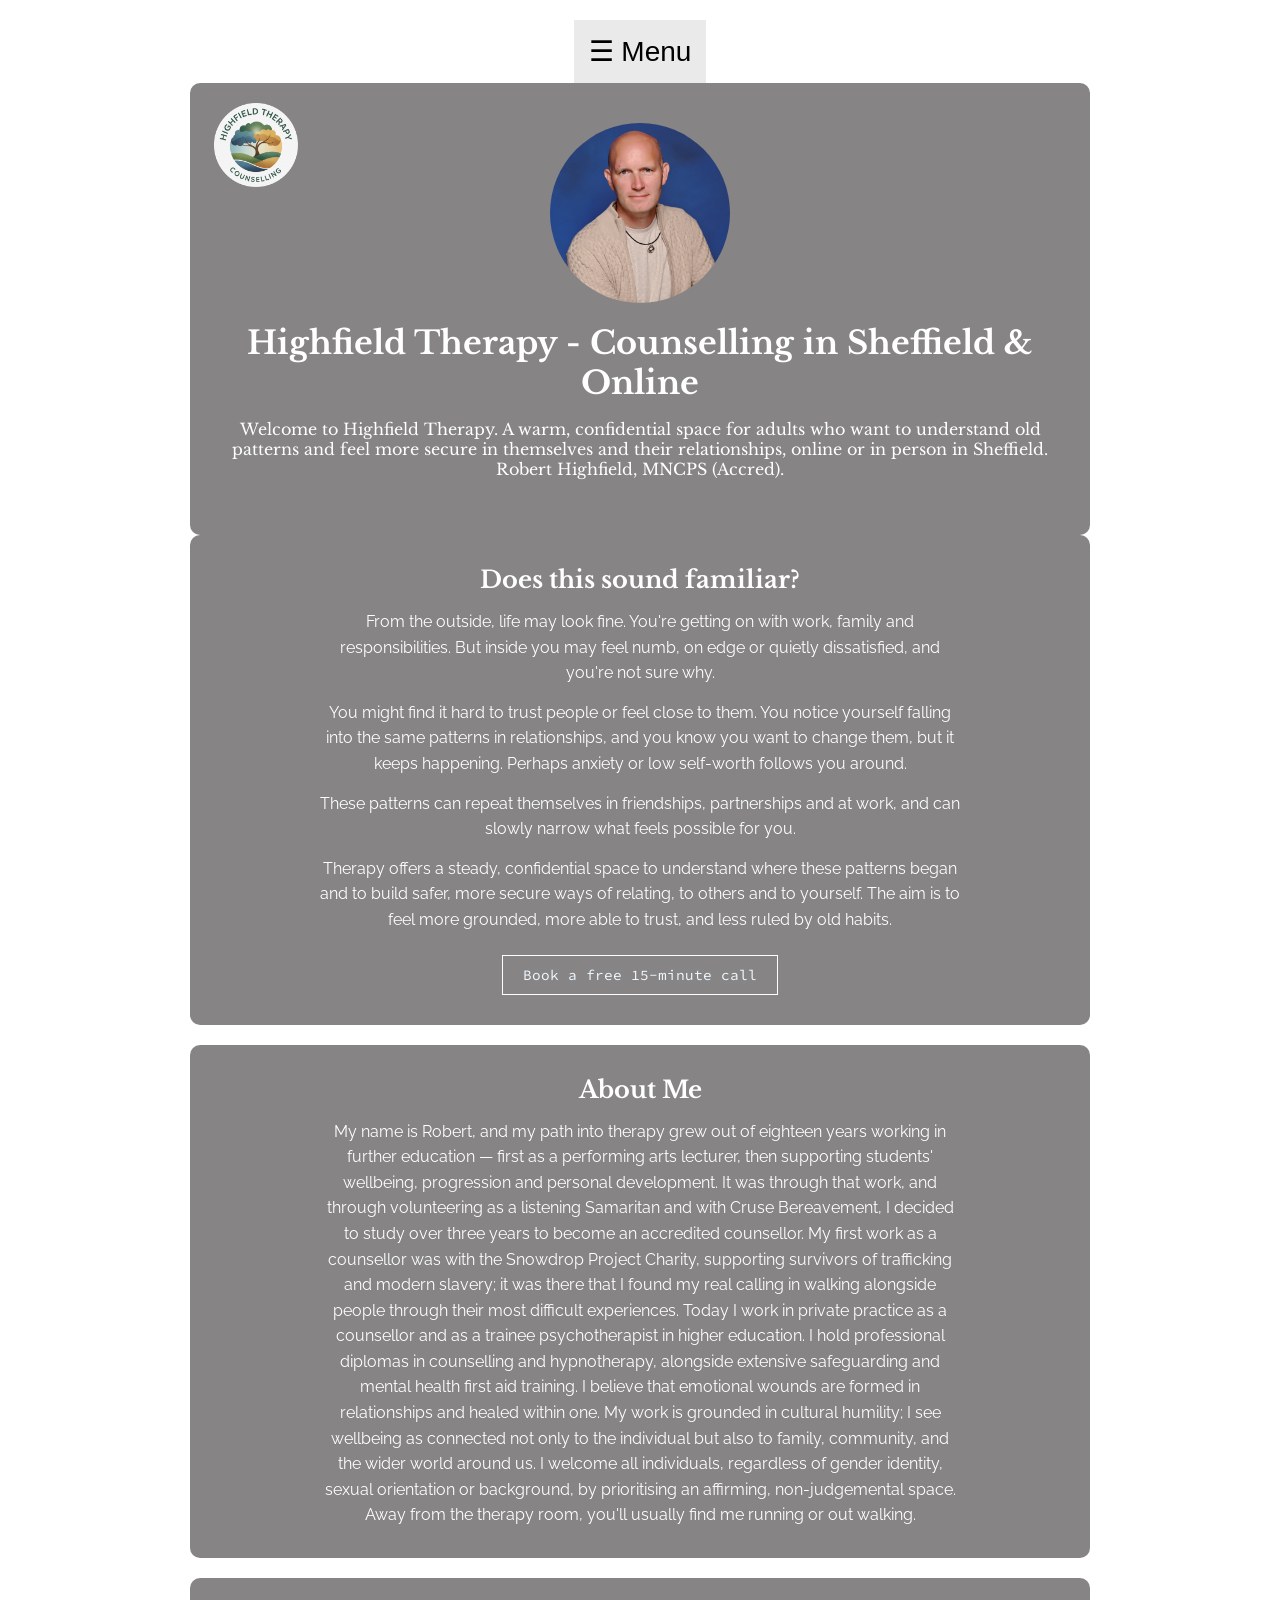
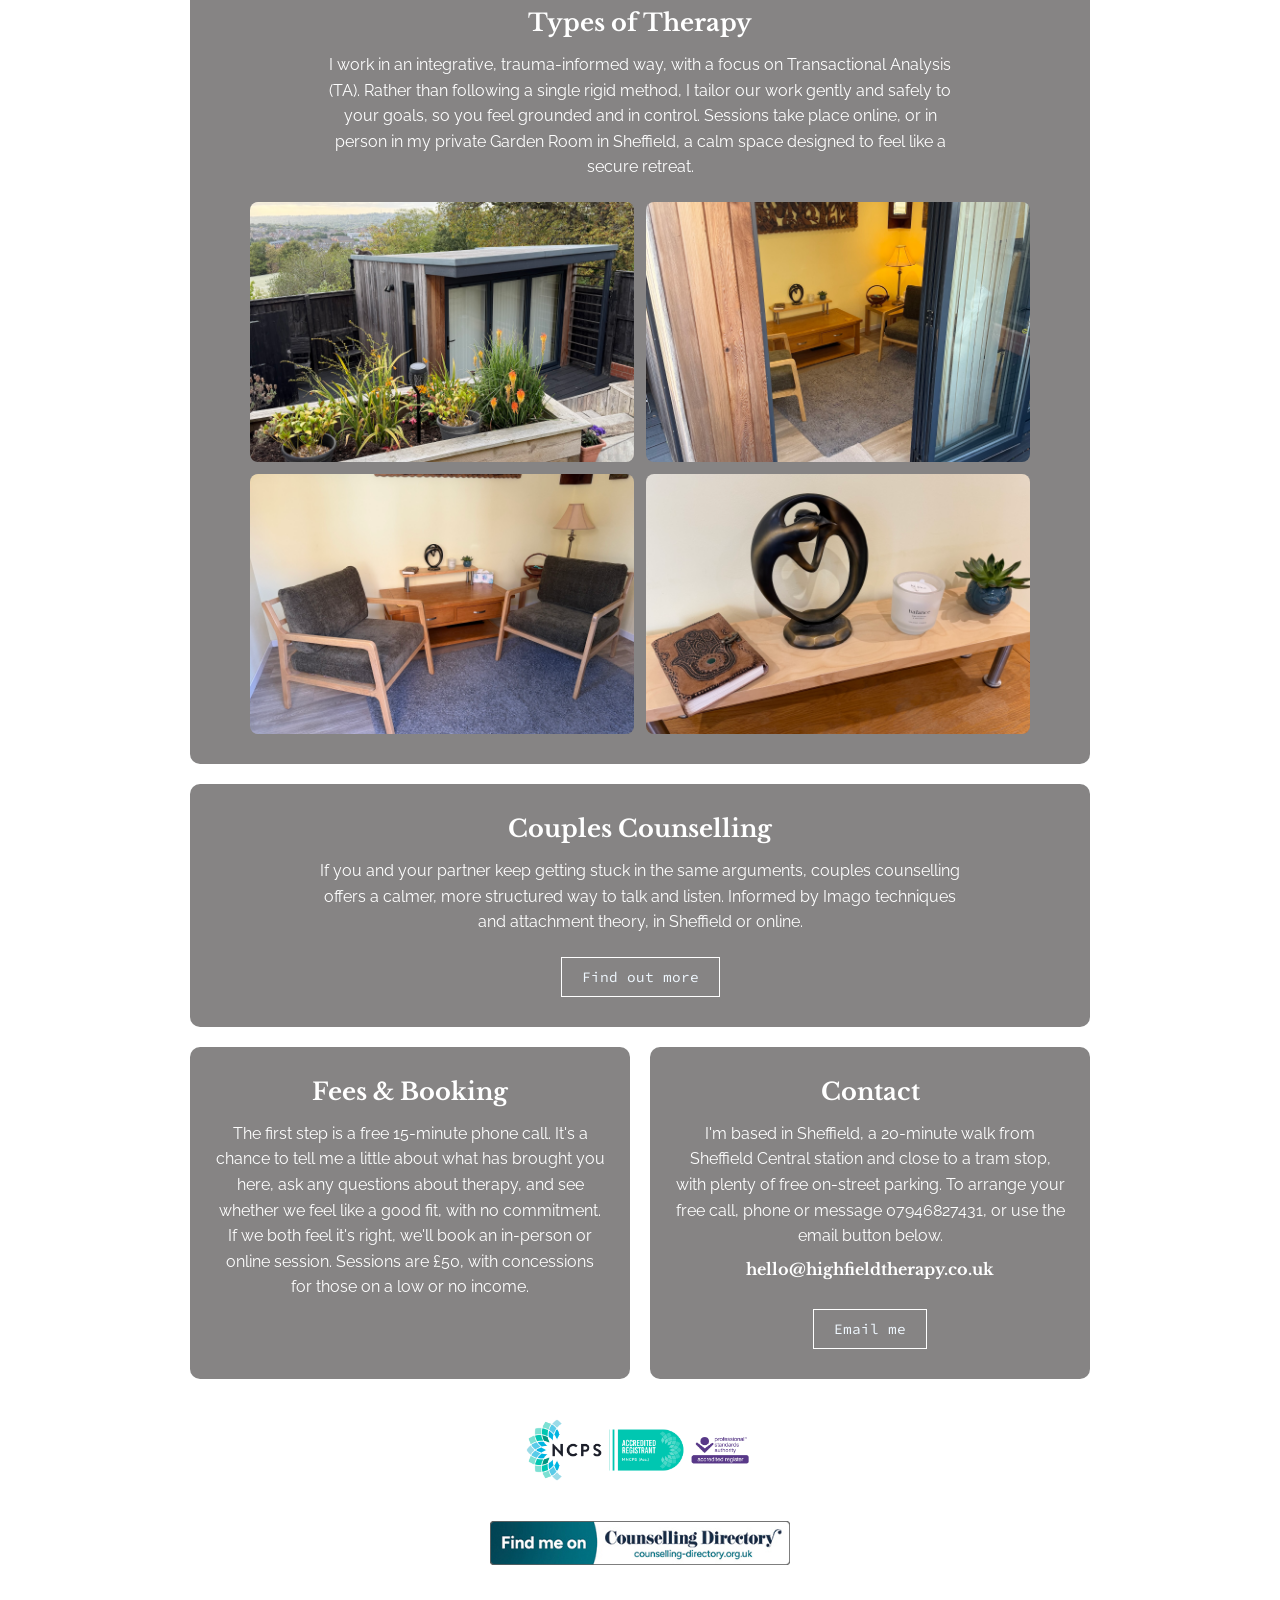
==== commit 9399ec98: "Add couples counselling section to index.html Added a section for couples counselling with details a" ====
--- a/index.html
+++ b/index.html
@@ -112,6 +112,7 @@
   <ul class="nav-links">
     <li><a href="#about">About Me</a></li>
     <li><a href="#therapy">Types of Therapy</a></li>
+    <li><a href="couples-counselling.html">Couples Counselling</a></li>
     <li><a href="#fees">Fees &amp; Booking</a></li>
     <li><a href="#contact">Contact</a></li>
   </ul>
@@ -155,6 +156,14 @@
   </section>
 </div>
 
+<div class="band">
+  <section id="couples" class="section">
+    <h2>Couples Counselling</h2>
+    <p>If you and your partner keep getting stuck in the same arguments, couples counselling offers a calmer, more structured way to talk and listen. Informed by Imago techniques and attachment theory, in Sheffield or online.</p>
+    <a href="couples-counselling.html" class="cta">Find out more</a>
+  </section>
+</div>
+
 <div class="pair">
   <section id="fees" class="section">
     <h2>Fees &amp; Booking</h2>
